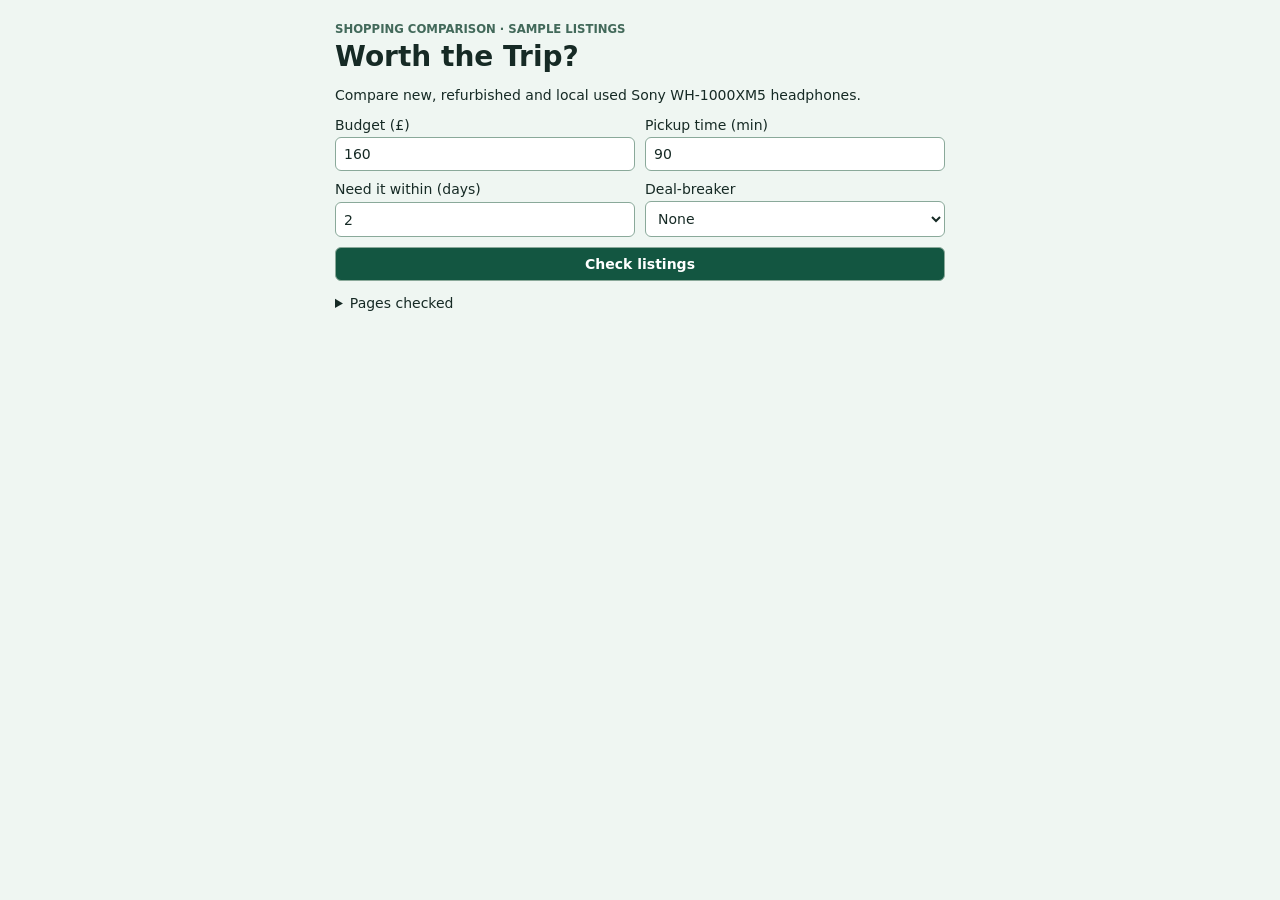
==== index.html @ 177af281 "Build first Worth the Trip Chrome demo" ====
<!doctype html><html lang="en"><meta charset="utf-8"><title>Worth the Trip?</title><link rel="stylesheet" href="style.css"><main><small>SHOPPING COMPARISON · SAMPLE LISTINGS</small><h1>Worth the Trip?</h1><p>Compare new, refurbished and local used Sony WH-1000XM5 headphones.</p><form><label>Budget (£)<input id="budget" type="number" min="0" max="100000" step=".01" value="160" required></label><label>Pickup time (min)<input id="minutes" type="number" min="0" value="90" required></label><label>Need it within (days)<input id="days" type="number" min="0" value="2" required></label><label>Deal-breaker<select id="rule"><option value="">None</option><option value="warranty">Confirmed warranty</option><option value="test">Test local used before paying</option><option value="sealed">Factory sealed</option></select></label><button>Check listings</button></form><p id="status" role="status"></p><section id="results"></section><details><summary>Pages checked</summary><ol id="trace"></ol></details></main><script type="module" src="app.js"></script></html>
---- style.css ----
*{box-sizing:border-box}body{font:14px system-ui;color:#162a25;background:#eff6f2;margin:0;min-width:390px}main{max-width:650px;margin:auto;padding:20px}small{font-weight:700;color:#42695a}h1{margin:4px 0}form{display:grid;grid-template-columns:1fr 1fr;gap:10px}label{display:grid;gap:4px}input,select,button{width:100%;padding:8px;font:inherit;border:1px solid #8aa99a;border-radius:6px;background:white;color:inherit}button{grid-column:span 2;background:#135641;color:white;cursor:pointer;font-weight:700}article{background:white;border:1px solid #b4cbbe;border-radius:8px;padding:12px;margin:8px 0}article p{margin:6px 0}a{color:#135641}#status{font-weight:700}summary{cursor:pointer}
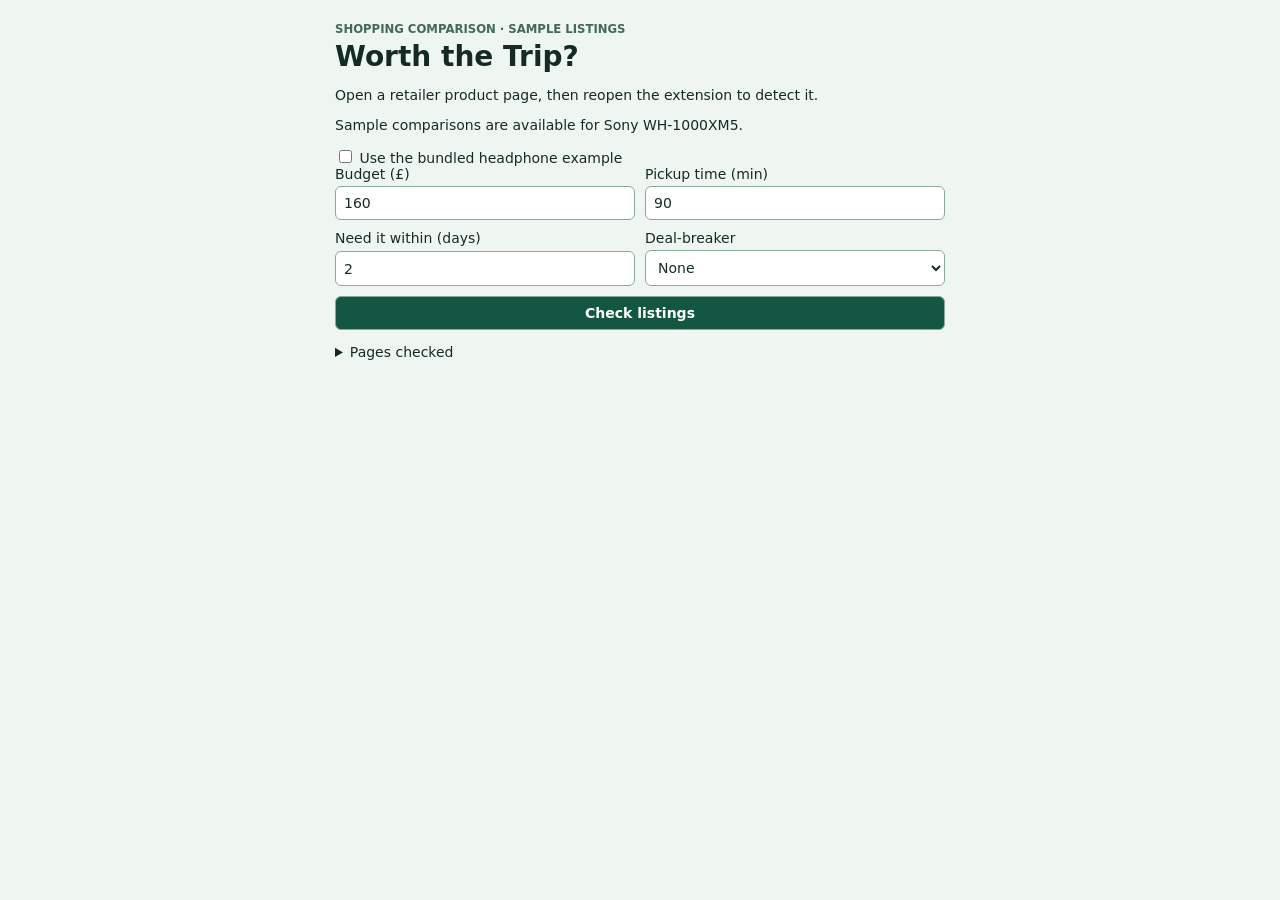
==== commit b558498c: "Detect the product in the active Chrome tab" ====
--- a/index.html
+++ b/index.html
@@ -1 +1 @@
-<!doctype html><html lang="en"><meta charset="utf-8"><title>Worth the Trip?</title><link rel="stylesheet" href="style.css"><main><small>SHOPPING COMPARISON · SAMPLE LISTINGS</small><h1>Worth the Trip?</h1><p>Compare new, refurbished and local used Sony WH-1000XM5 headphones.</p><form><label>Budget (£)<input id="budget" type="number" min="0" max="100000" step=".01" value="160" required></label><label>Pickup time (min)<input id="minutes" type="number" min="0" value="90" required></label><label>Need it within (days)<input id="days" type="number" min="0" value="2" required></label><label>Deal-breaker<select id="rule"><option value="">None</option><option value="warranty">Confirmed warranty</option><option value="test">Test local used before paying</option><option value="sealed">Factory sealed</option></select></label><button>Check listings</button></form><p id="status" role="status"></p><section id="results"></section><details><summary>Pages checked</summary><ol id="trace"></ol></details></main><script type="module" src="app.js"></script></html>+<!doctype html><html lang="en"><meta charset="utf-8"><title>Worth the Trip?</title><link rel="stylesheet" href="style.css"><main><small>SHOPPING COMPARISON · SAMPLE LISTINGS</small><h1>Worth the Trip?</h1><p id="product" role="status">Checking the active tab…</p><p>Sample comparisons are available for Sony WH-1000XM5.</p><label><span><input id="sample" type="checkbox" style="width:auto"> Use the bundled headphone example</span></label><form><label>Budget (£)<input id="budget" type="number" min="0" max="100000" step=".01" value="160" required></label><label>Pickup time (min)<input id="minutes" type="number" min="0" value="90" required></label><label>Need it within (days)<input id="days" type="number" min="0" value="2" required></label><label>Deal-breaker<select id="rule"><option value="">None</option><option value="warranty">Confirmed warranty</option><option value="test">Test local used before paying</option><option value="sealed">Factory sealed</option></select></label><button>Check listings</button></form><p id="status" role="status"></p><section id="results"></section><details><summary>Pages checked</summary><ol id="trace"></ol></details></main><script type="module" src="app.js"></script></html>
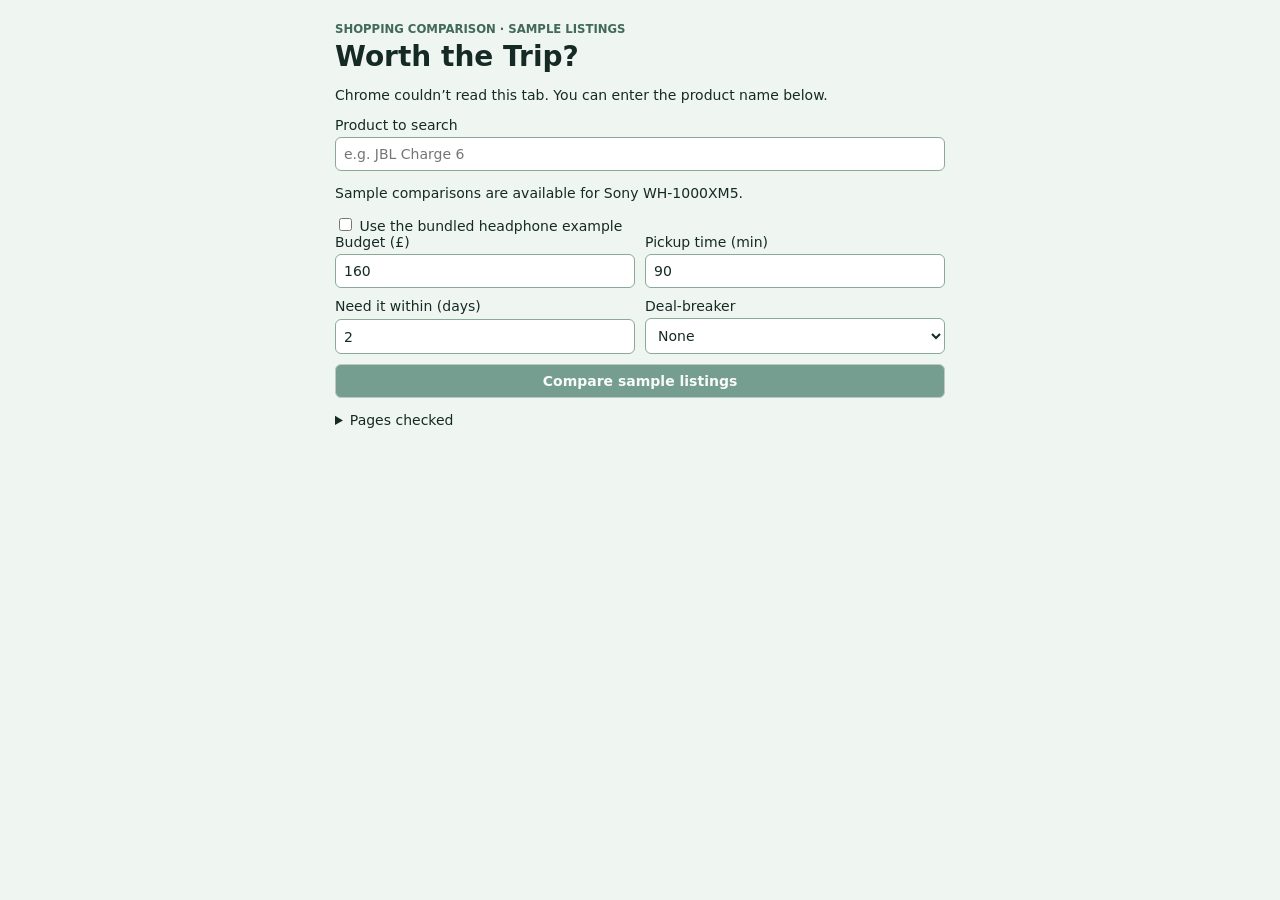
==== commit dc422162: "Recognise JBL Charge 6 and offer product search links" ====
--- a/index.html
+++ b/index.html
@@ -1 +1 @@
-<!doctype html><html lang="en"><meta charset="utf-8"><title>Worth the Trip?</title><link rel="stylesheet" href="style.css"><main><small>SHOPPING COMPARISON · SAMPLE LISTINGS</small><h1>Worth the Trip?</h1><p id="product" role="status">Checking the active tab…</p><p>Sample comparisons are available for Sony WH-1000XM5.</p><label><span><input id="sample" type="checkbox" style="width:auto"> Use the bundled headphone example</span></label><form><label>Budget (£)<input id="budget" type="number" min="0" max="100000" step=".01" value="160" required></label><label>Pickup time (min)<input id="minutes" type="number" min="0" value="90" required></label><label>Need it within (days)<input id="days" type="number" min="0" value="2" required></label><label>Deal-breaker<select id="rule"><option value="">None</option><option value="warranty">Confirmed warranty</option><option value="test">Test local used before paying</option><option value="sealed">Factory sealed</option></select></label><button>Check listings</button></form><p id="status" role="status"></p><section id="results"></section><details><summary>Pages checked</summary><ol id="trace"></ol></details></main><script type="module" src="app.js"></script></html>+<!doctype html><html lang="en"><meta charset="utf-8"><title>Worth the Trip?</title><link rel="stylesheet" href="style.css"><main><small>SHOPPING COMPARISON · SAMPLE LISTINGS</small><h1>Worth the Trip?</h1><p id="product" role="status">Checking the active tab…</p><label>Product to search<input id="query" type="text" placeholder="e.g. JBL Charge 6"></label><p id="searches"></p><p>Sample comparisons are available for Sony WH-1000XM5.</p><label><span><input id="sample" type="checkbox" style="width:auto"> Use the bundled headphone example</span></label><form><label>Budget (£)<input id="budget" type="number" min="0" max="100000" step=".01" value="160" required></label><label>Pickup time (min)<input id="minutes" type="number" min="0" value="90" required></label><label>Need it within (days)<input id="days" type="number" min="0" value="2" required></label><label>Deal-breaker<select id="rule"><option value="">None</option><option value="warranty">Confirmed warranty</option><option value="test">Test local used before paying</option><option value="sealed">Factory sealed</option></select></label><button>Compare sample listings</button></form><p id="status" role="status"></p><section id="results"></section><details><summary>Pages checked</summary><ol id="trace"></ol></details></main><script type="module" src="app.js"></script></html>
--- a/style.css
+++ b/style.css
@@ -1 +1,2 @@
-*{box-sizing:border-box}body{font:14px system-ui;color:#162a25;background:#eff6f2;margin:0;min-width:390px}main{max-width:650px;margin:auto;padding:20px}small{font-weight:700;color:#42695a}h1{margin:4px 0}form{display:grid;grid-template-columns:1fr 1fr;gap:10px}label{display:grid;gap:4px}input,select,button{width:100%;padding:8px;font:inherit;border:1px solid #8aa99a;border-radius:6px;background:white;color:inherit}button{grid-column:span 2;background:#135641;color:white;cursor:pointer;font-weight:700}article{background:white;border:1px solid #b4cbbe;border-radius:8px;padding:12px;margin:8px 0}article p{margin:6px 0}a{color:#135641}#status{font-weight:700}summary{cursor:pointer}+*{box-sizing:border-box}body{font:14px system-ui;color:#162a25;background:#eff6f2;margin:0;min-width:390px}main{max-width:650px;margin:auto;padding:20px}small{font-weight:700;color:#42695a}h1{margin:4px 0}form{display:grid;grid-template-columns:1fr 1fr;gap:10px}label{display:grid;gap:4px}input,select,button{width:100%;padding:8px;font:inherit;border:1px solid #8aa99a;border-radius:6px;background:white;color:inherit}button{grid-column:span 2;background:#135641;color:white;cursor:pointer;font-weight:700}article{background:white;border:1px solid #b4cbbe;border-radius:8px;padding:12px;margin:8px 0}article p{margin:6px 0}a{color:#135641}#status{font-weight:700}summary{cursor:pointer}
+button:disabled{opacity:.55;cursor:default}
